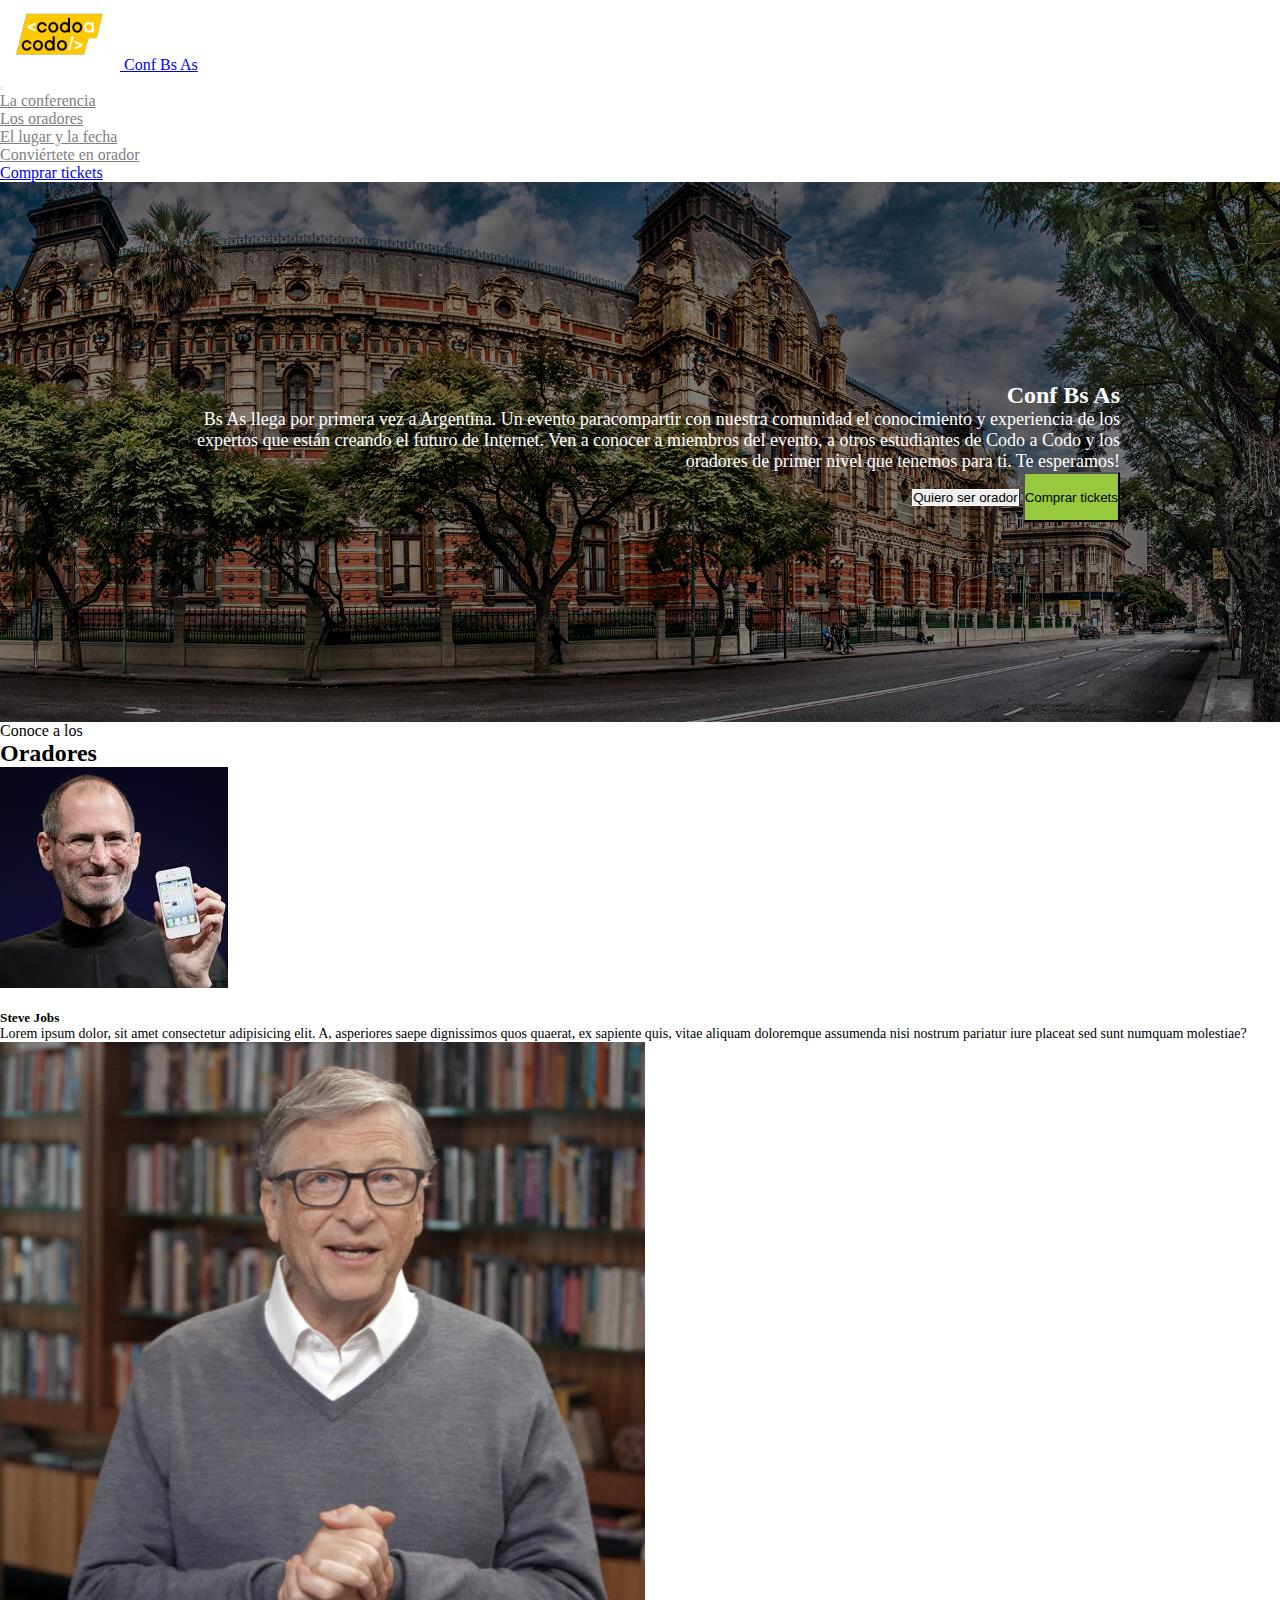
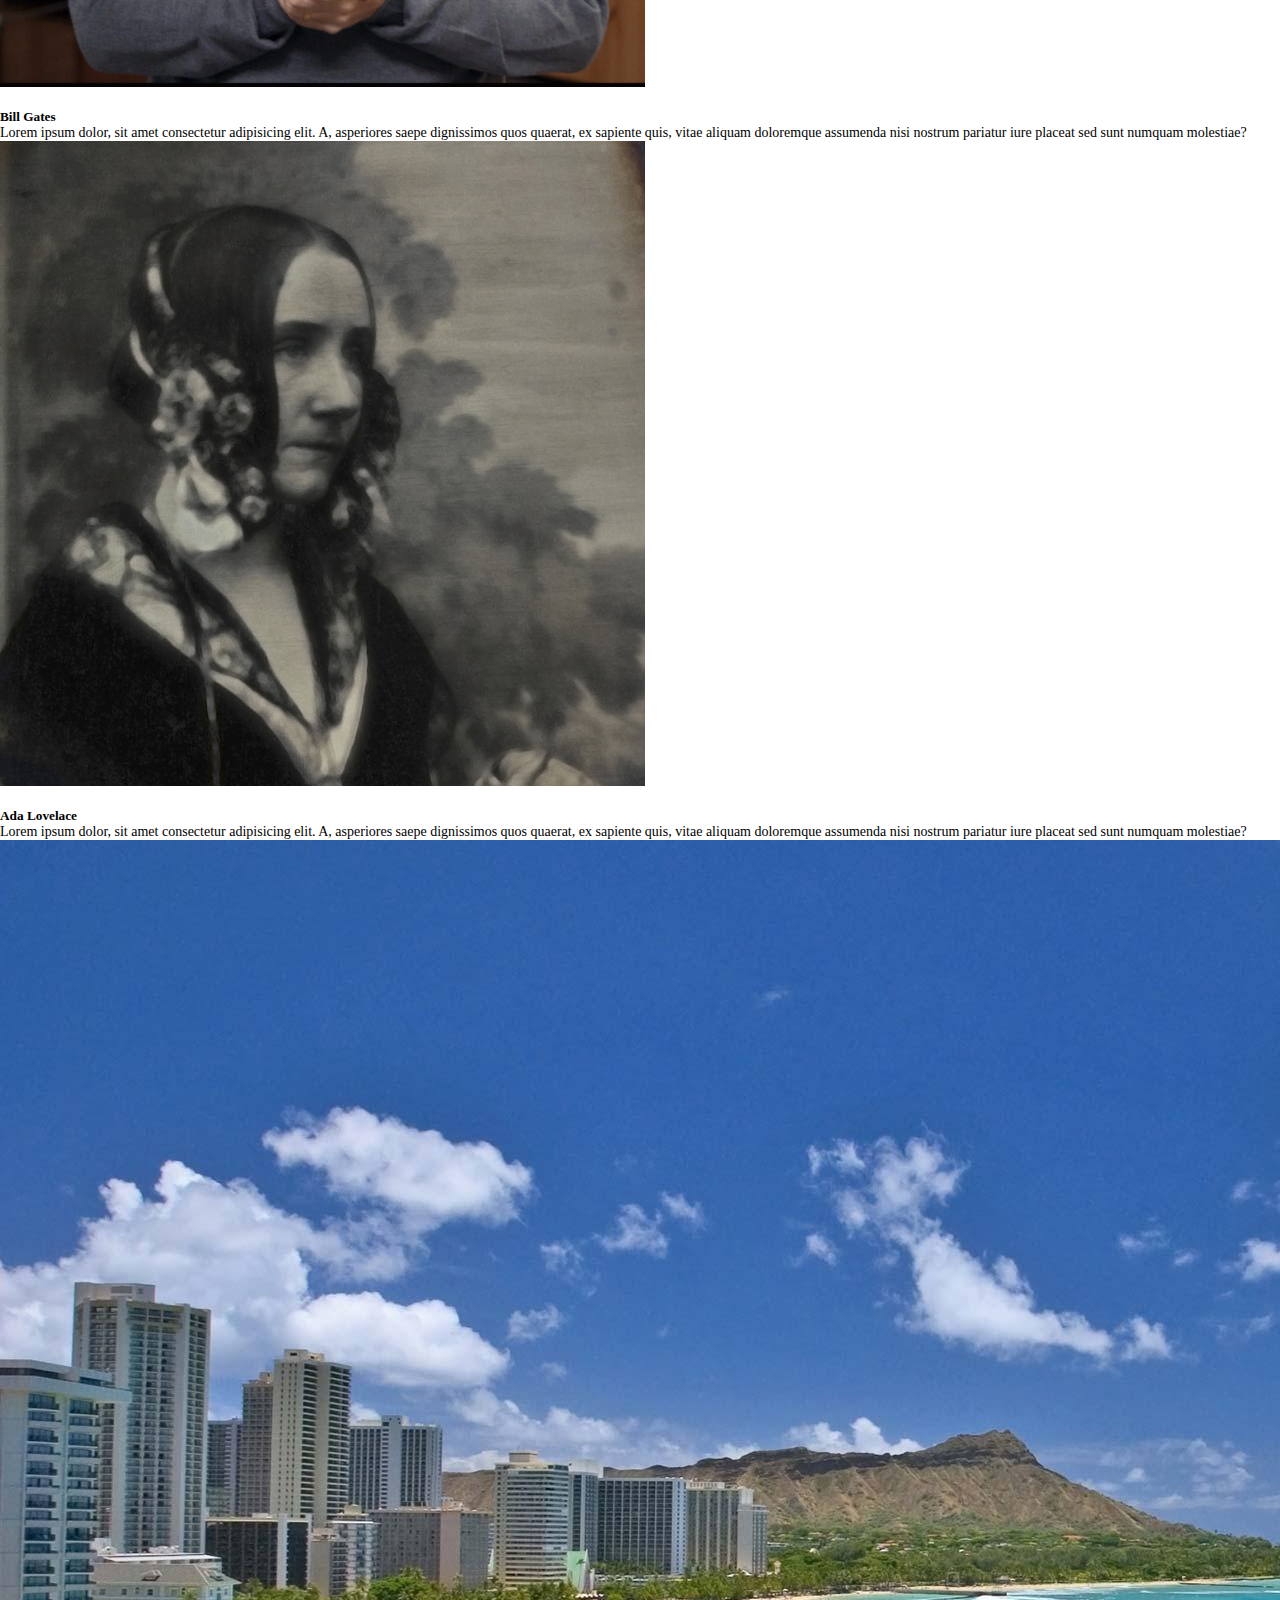
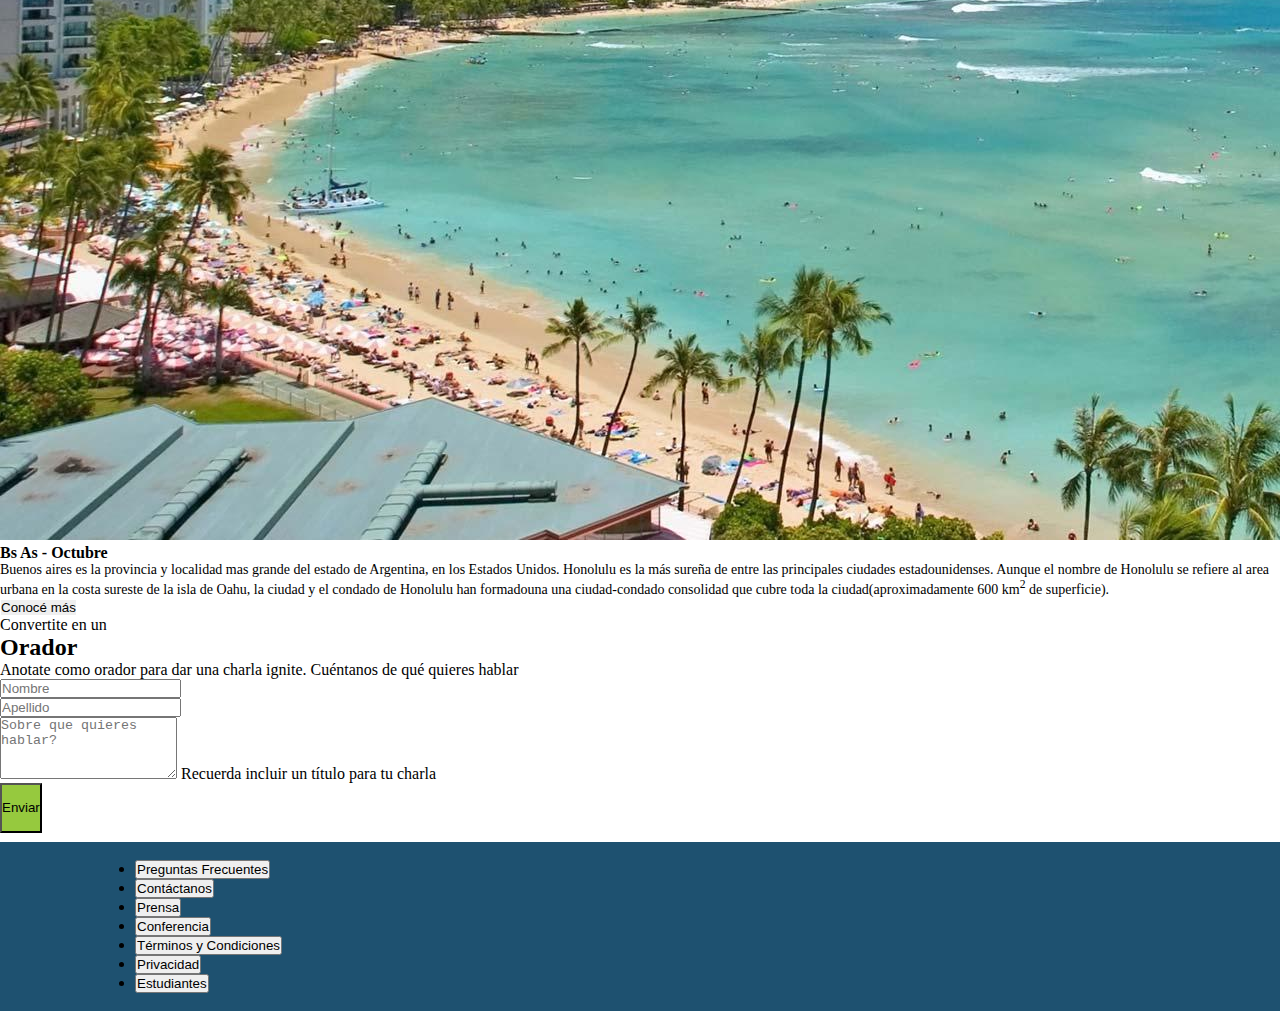
==== index.html @ cc6346ff "Modificacion de carpetas" ====
<!DOCTYPE html>
<html lang="en">
    <head>
        <meta charset="UTF-8">
        <meta http-equiv="X-UA-Compatible" content="IE=edge">
        <meta name="viewport" content="width=device-width, initial-scale=1.0">
        <title>Document</title>
        <link href="https://cdn.jsdelivr.net/npm/bootstrap@5.3.0-alpha3/dist/css/bootstrap.min.css" 
            rel="stylesheet" 
            integrity="sha384-KK94CHFLLe+nY2dmCWGMq91rCGa5gtU4mk92HdvYe+M/SXH301p5ILy+dN9+nJOZ" 
            crossorigin="anonymous">
        <link rel="stylesheet" href="./assets/css/estilos.css">
        <title>Integrador</title>
    </head>

    <body>
        <header>
            <nav class="navbar navbar-expand-sm navbar-dark border-bottom bg-dark">
                <div class="container col-4 col-md-2 sm-justify-content-center">
                    <a class="navbar-brand" href="#">
                        <img src="./assets/img/codoacodo.png" alt="Logo" width="120" height="70" class="align-text-center">
                        Conf Bs As
                    </a>
                </div>
                <div class="container justify-content-end">
                    <button class="navbar-toggler" type="button" data-bs-toggle="collapse" data-bs-target="#collapsibleNavbar">
                        <span class="navbar-toggler-icon"></span>
                    </button>
                    <div class="collapse navbar-collapse justify-content-end" id="collapsibleNavbar">
                        <ul class="navbar-nav" id="expandir">
                            <li class="nav-item" id="li">
                                <a class="m-1 nav-active" href="#">La conferencia</a>
                            </li>
                            <li class="nav-item" id="li">
                                <a class="nav-active m-1" href="#">Los oradores</a>
                            </li>
                            <li class="nav-item nav-active" id="li">
                                <a class="nav-active m-1" href="#">El lugar y la fecha</a>
                            </li>
                            <li class="nav-item" id="li">
                                <a class="nav-active m-1" href="#">Conviértete en orador</a>
                            </li>
                            <li class="nav-item" id="li">
                                <a class="text-success m-1" href="#">Comprar tickets</a>
                            </li>
                        </ul>
                    </div>
                </div>
            </nav>
        </header>
        <main>
            <section class=" mb-2" id="section-head">
                <div class="container-fluid bg-img">
                    <div class="row overlay div-img">
                        <div class="col-md-2 col-lg-7 col-xl-7"></div>
                        <div class="col-sm-12 col-md-10 col-lg-5 col-xl-5">
                            <h2 class="">Conf Bs As</h2>
                            <p class="text-img">
                                Bs As llega por primera vez a Argentina. Un evento paracompartir con nuestra comunidad el conocimiento y experiencia de los
                                expertos que están creando el futuro de Internet. Ven a conocer a miembros del evento, 
                                a otros estudiantes de Codo a Codo y los oradores de primer nivel que tenemos para ti. Te esperamos!
                            </p>
                            <button class="btn btn-outline text-white p-2">Quiero ser orador</button>
                            <button class="btn btn-success">Comprar tickets</button>
                        </div>
                        <div class="col-md-2 col12"></div>
                    </div>
                </div>
            </section>
            <section class="" id="section-oradores">
                <div class="container text-center">
                    <div class="container-fluid">
                    <p class="m-0 p-0">Conoce a los</p>
                    <h2 class="mb-4 text-uppercase p-0">Oradores</h2>
                    </div>
                </div>
                <div class="container">
                    <div class="row">
                        <div class="col-md-4">
                            <div class="card">
                                <img class="card-img-top" src="./assets/img/steve.jpg" alt="Steve Jobs" />
                                <div class="card-body">
                                    <a class="skill bg-warning">Javascript</a>
                                    <a class="skill bg-info">React</a>
                                    <h5 class="card-title">Steve Jobs</h5>
                                    <p class="card-text text-small">
                                        Lorem ipsum dolor, sit amet consectetur adipisicing elit. A, asperiores saepe dignissimos quos quaerat, 
                                        ex sapiente quis, vitae aliquam doloremque assumenda nisi nostrum pariatur iure placeat sed sunt numquam molestiae?
                                    </p>
                                </div>
                            </div>
                        </div>
                        <div class="col-md-4">
                            <div class="card">
                                <img class="card-img-top" src="./assets/img/bill.jpg" alt="Bill Gates" />
                                <div class="card-body">
                                    <a class="skill bg-warning">Javascript</a>
                                    <a class="skill bg-info">React</a>
                                    <h5 class="card-title">Bill Gates</h5>
                                    <p class="card-text text-small">
                                        Lorem ipsum dolor, sit amet consectetur adipisicing elit. A, asperiores saepe dignissimos quos quaerat, 
                                        ex sapiente quis, vitae aliquam doloremque assumenda nisi nostrum pariatur iure placeat sed sunt numquam molestiae?
                                    </p>
                                </div>
                            </div>
                        </div>
                        <div class="col-md-4">
                            <div class="card">
                                <img class="card-img-top" src="./assets/img/ada.jpeg" alt="Ada Lovelace" />
                                <div class="card-body">
                                    <a class="skill bg-secondary">Negocios</a>
                                    <a class="skill bg-danger">Startup</a>
                                    <h5 class="card-title">Ada Lovelace</h5>
                                    <p class="card-text text-small">
                                        Lorem ipsum dolor, sit amet consectetur adipisicing elit. A, asperiores saepe dignissimos quos quaerat, 
                                        ex sapiente quis, vitae aliquam doloremque assumenda nisi nostrum pariatur iure placeat sed sunt numquam molestiae?
                                    </p>
                                </div>
                            </div>
                        </div>
                    </div>
                </div>
            </section>
            <section class="" id="section-times">
                <div class="container-fluid p-0 mt-4">
                    <div class="row m-0">
                        <div class="col-12 col-md-6 p-0 m-0">
                            <img src="./assets/img/honolulu.jpg" alt="" class="img-fluid">
                        </div>
                        <div class="col-12 col-md-6 bg-dark p-0 m-0 text-white">
                            <div class="p-2">
                                <h4>Bs As - Octubre</h4>
                                <p class="text-small">
                                    Buenos aires es la provincia y localidad mas grande del estado de Argentina, en los
                                    Estados Unidos.
                                    Honolulu es la más sureña de entre las principales ciudades estadounidenses. Aunque el nombre de
                                    Honolulu se refiere al area
                                    urbana en la costa sureste de la isla de Oahu, la ciudad y el condado de Honolulu han formadouna una
                                    ciudad-condado consolidad que cubre toda la ciudad(aproximadamente 600 km<sup>2</sup> de superficie).
                                </p>
                                <button class="btn btn-outline text-white">Conocé más</button>
                            </div>
                        </div>
                    </div>
                </div>
            </section>
            <section class="" id="section-forms">
            <div class="container text-center">
                    <div class="container-fluid">
                        <p class="mt-2 mb-0 p-0">Convertite en un</p>
                        <h2 class="mb-2 text-uppercase p-0">Orador</h2>
                        <p class="mt-2 p-0">Anotate como orador para dar una <span class="dotted-underline">charla ignite</span>. Cuéntanos de qué quieres hablar</p>
                    </div>
                    <div class="form-check-inline">
                        <div class="row text-start">
                            <div class="col-md-6 mb-1">
                                <input type="text" class="form-control" placeholder="Nombre">
                            </div>
                            <div class="col-md-6 mb-1">
                                <input type="text" class="form-control" placeholder="Apellido">
                            </div>
                            <div class="col-md-12 mt-2">
                                <textarea class="form-control" rows="4" placeholder="Sobre que quieres hablar?"></textarea>
                                <label class="mb-2 mt-0 text-black-50" for="opción1">Recuerda incluir un título para tu charla</label>
                            </div>
                        </div>
                        <div>
                            <button type="button" class="btn btn-success w-100 mt-2">Enviar</button>
                        </div>
                    </div>
            </section>
        </main>
        <footer class="footer p-2">
        <div class="container text-center">
            <ul class="nav d-flex justify-content-around">
                <li class="nav-item col-md">
                    <button class="btn btn-footer text-white" href="#">Preguntas Frecuentes</button>
                </li>
                <li class="nav-item col-md">
                    <button class="btn btn-footer text-white" href="#">Contáctanos</button>
                </li>
                <li class="nav-item col-md">
                    <button class="btn btn-footer text-white" href="#">Prensa</button>
                </li>
                <li class="nav-item col-md">
                    <button class="btn btn-footer text-white" href="#">Conferencia</button>
                </li>
                <li class="nav-item col-md">
                    <button class="btn btn-footer text-white" href="#">Términos y Condiciones</button>
                </li>
                <li class="nav-item col-md">
                    <button class="btn btn-footer text-white" href="#">Privacidad</button>
                </li>
                <li class="nav-item col-md">
                    <button class="btn btn-footer text-white" href="#">Estudiantes</button>
                </li>
            </ul>
        </div>  
        </footer>
        <script src="https://cdn.jsdelivr.net/npm/bootstrap@5.2.3/dist/js/bootstrap.bundle.min.js"
            integrity="sha384-kenU1KFdBIe4zVF0s0G1M5b4hcpxyD9F7jL+jjXkk+Q2h455rYXK/7HAuoJl+0I4"
            crossorigin="anonymous">
        </script>
    </body>
</html>
---- assets/css/estilos.css ----
* , html{
  margin: 0;
  padding: 0;
  box-sizing: border-box;
}

.bg-img{
  background-image: url("../img/hawaii.jpg");
  background-size: cover;
  background-position: center center;
  color: #fff;
  text-align: right;
}
  
.div-img{
  padding: 200px 160px;
}
  
.text-img{
  font-size: 18px;
}

.nav-active{
  color: gray;
}
.nav-active:hover{
  color: white;
}

.overlay{
  background-color: rgba(0, 0, 0, 0.5);
}
  
.btn-outline{
  border: white 1px solid;
}
  
.right{
  float: right;
  height: inherit;
}
  
.skill{
  font-size: 13px;
  padding: 3px;
  color: white;
  border-radius: 5px;
  text-decoration: none;
}
.skill:hover{
  color: black;
  cursor: none;
}
  
.text-small{
  font-size: 14px;
}
  
.dotted{
  text-decoration: underline dotted;
}
  
.btn-success{
  height: 50px;
  background-color: rgb(150, 201, 62);
}

.footer{
  margin-top: 1vh;
  align-items: center;
  padding: 2Vh 15vh;
  background-color: rgba(30,81,112,255);
}

.btn-footer:hover{
  background-color: grey;
}
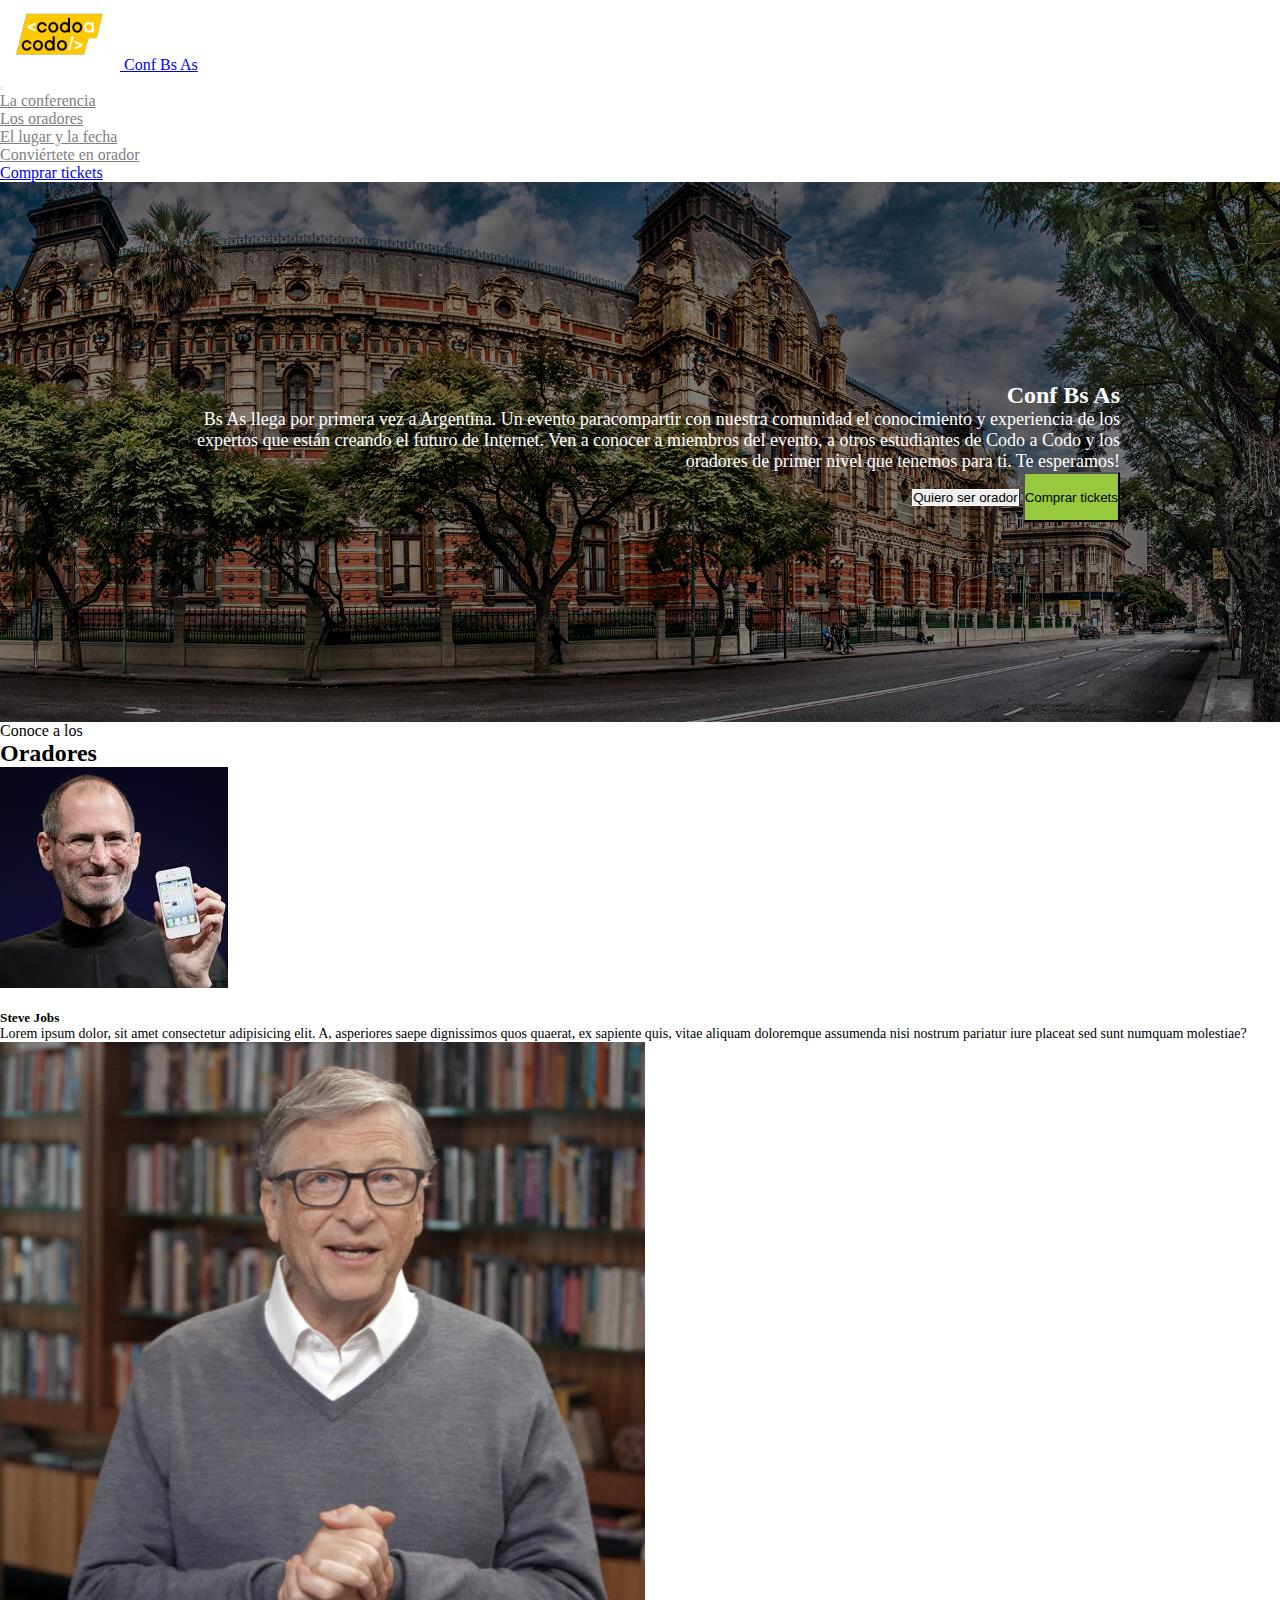
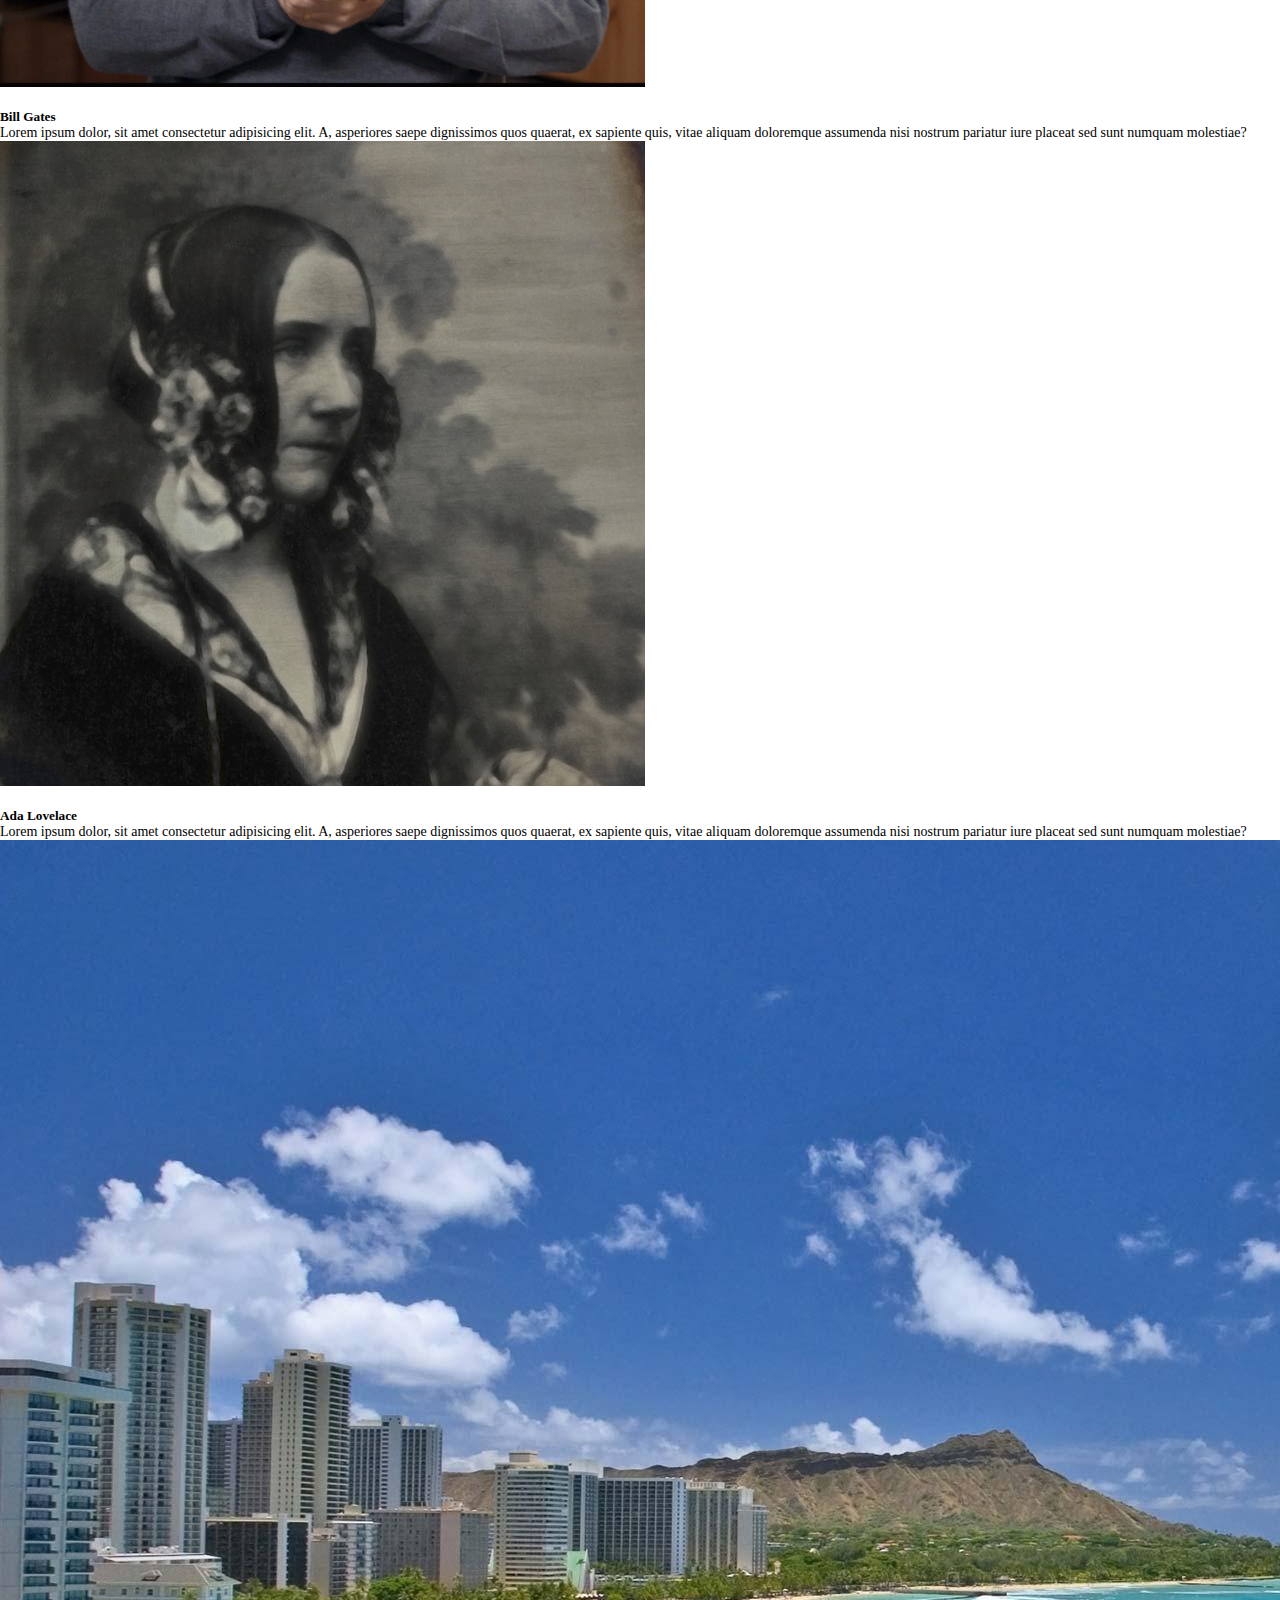
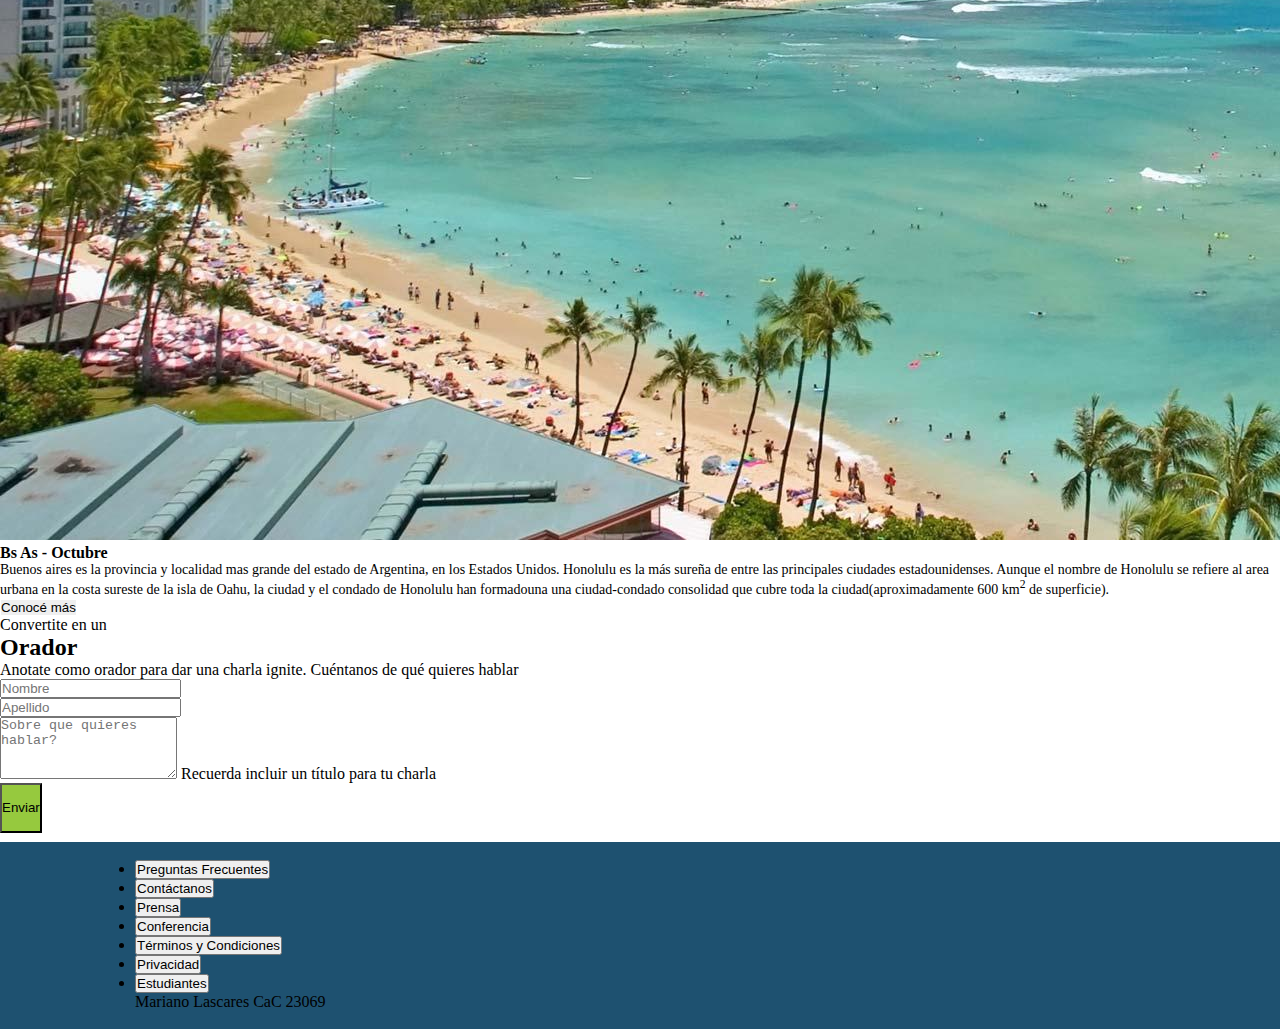
==== commit dc314a55: "agregados en footer y title" ====
--- a/index.html
+++ b/index.html
@@ -4,13 +4,12 @@
         <meta charset="UTF-8">
         <meta http-equiv="X-UA-Compatible" content="IE=edge">
         <meta name="viewport" content="width=device-width, initial-scale=1.0">
-        <title>Document</title>
+        <title>Codo a Codo TP</title>
         <link href="https://cdn.jsdelivr.net/npm/bootstrap@5.3.0-alpha3/dist/css/bootstrap.min.css" 
             rel="stylesheet" 
             integrity="sha384-KK94CHFLLe+nY2dmCWGMq91rCGa5gtU4mk92HdvYe+M/SXH301p5ILy+dN9+nJOZ" 
             crossorigin="anonymous">
         <link rel="stylesheet" href="./assets/css/estilos.css">
-        <title>Integrador</title>
     </head>
 
     <body>
@@ -195,6 +194,7 @@
                     <button class="btn btn-footer text-white" href="#">Estudiantes</button>
                 </li>
             </ul>
+            <p class="text-white">Mariano Lascares CaC 23069</p>
         </div>  
         </footer>
         <script src="https://cdn.jsdelivr.net/npm/bootstrap@5.2.3/dist/js/bootstrap.bundle.min.js"
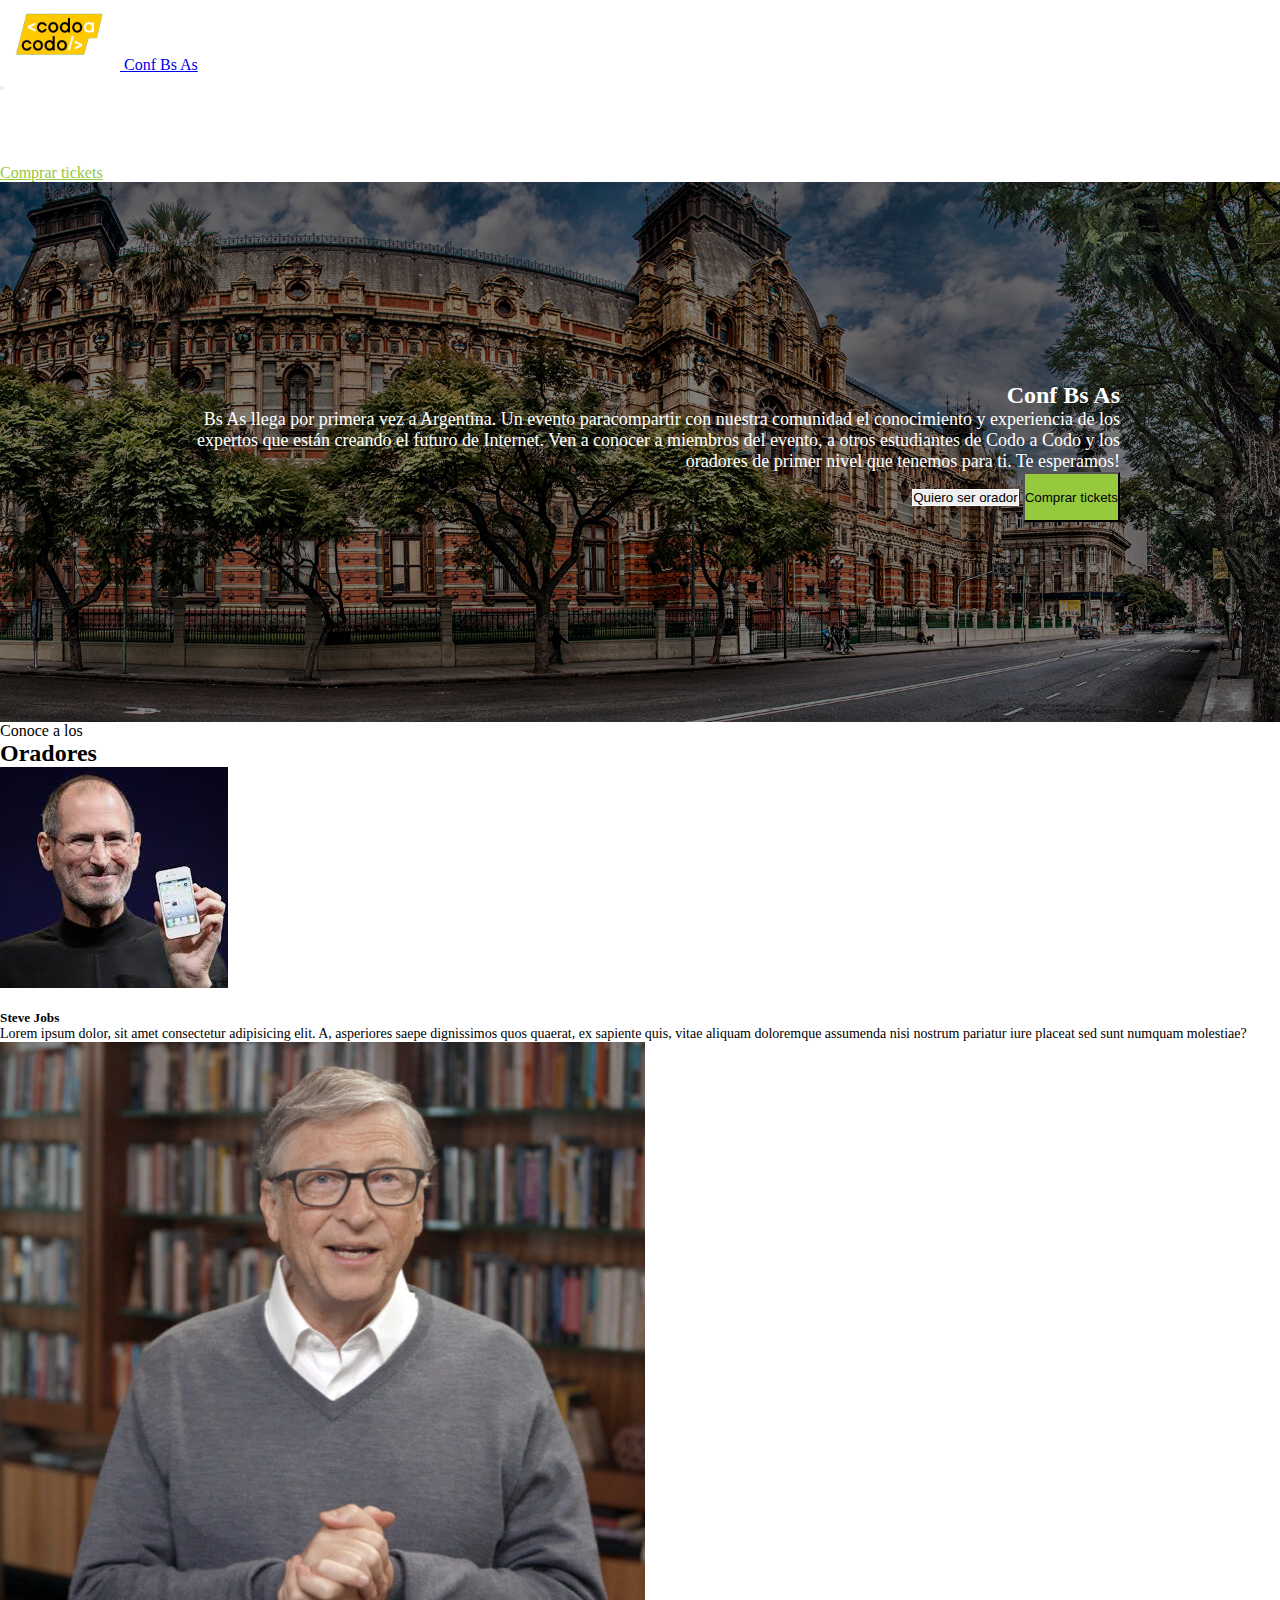
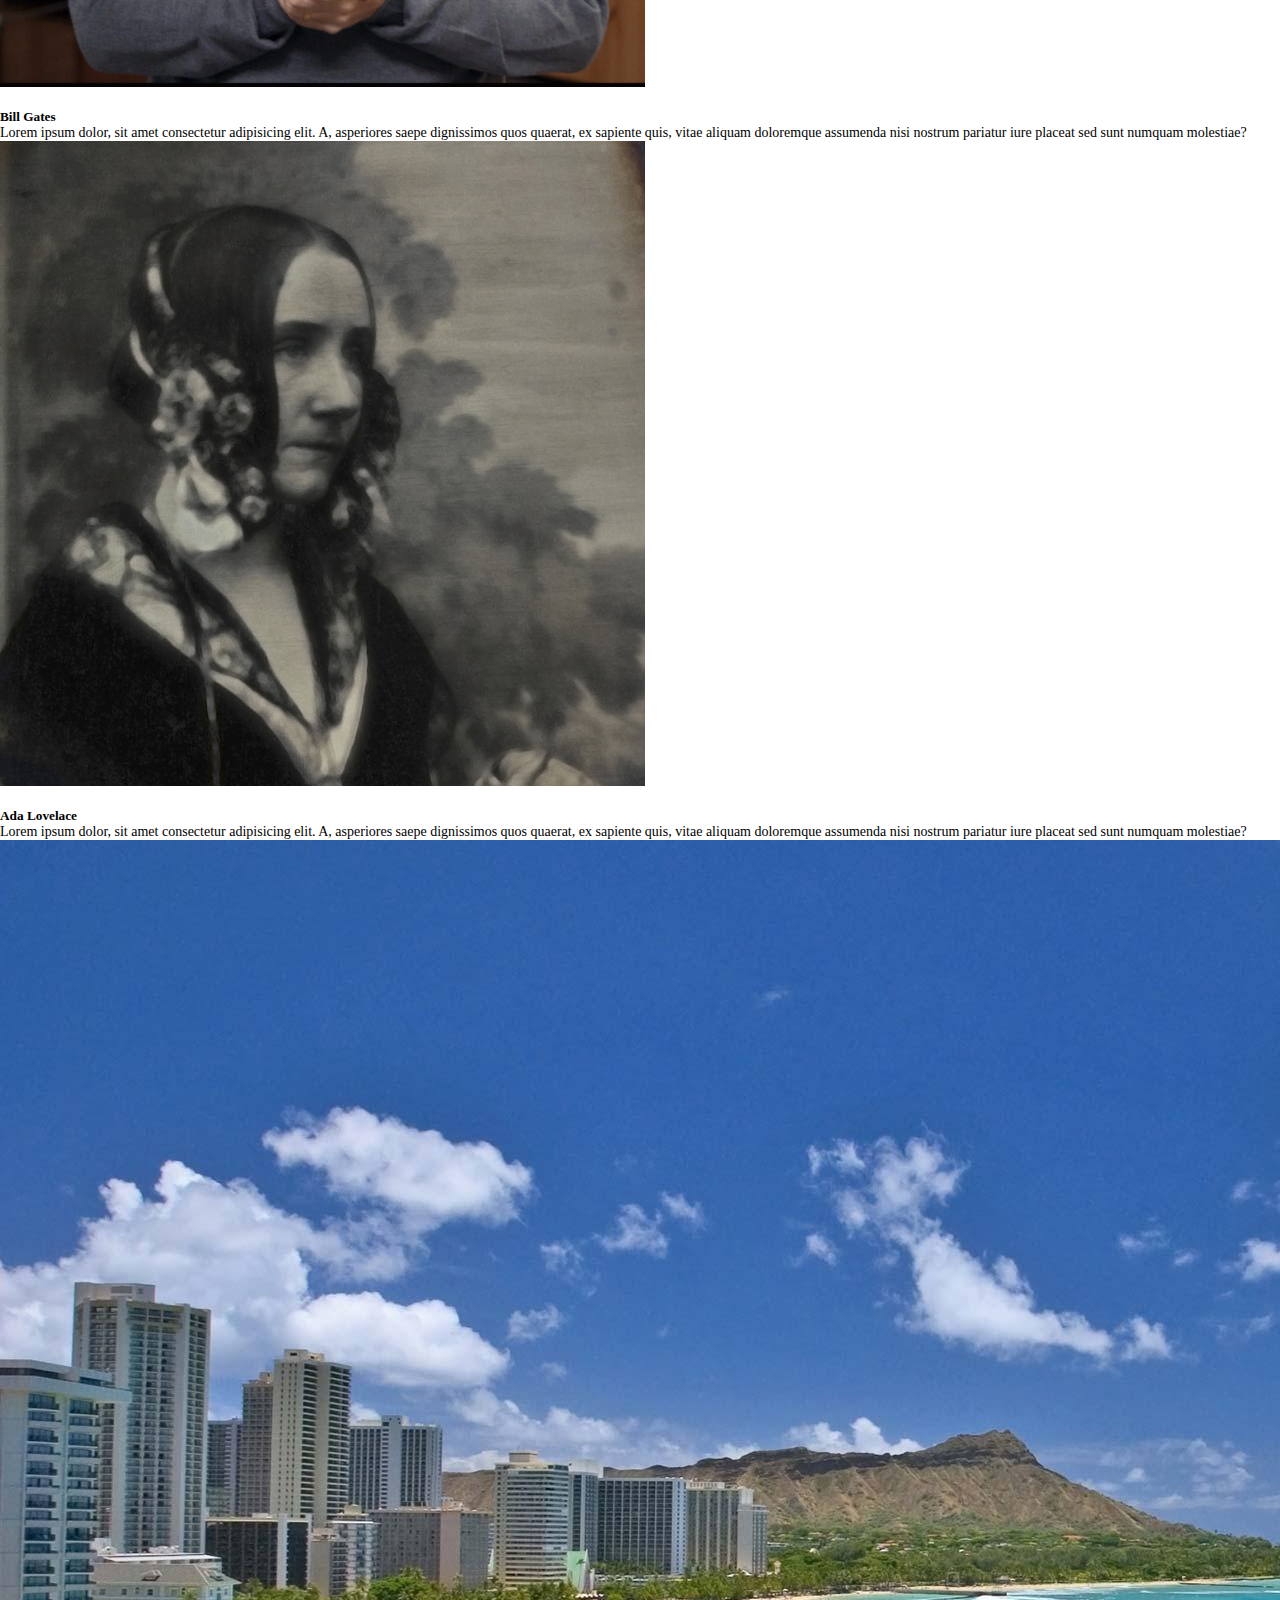
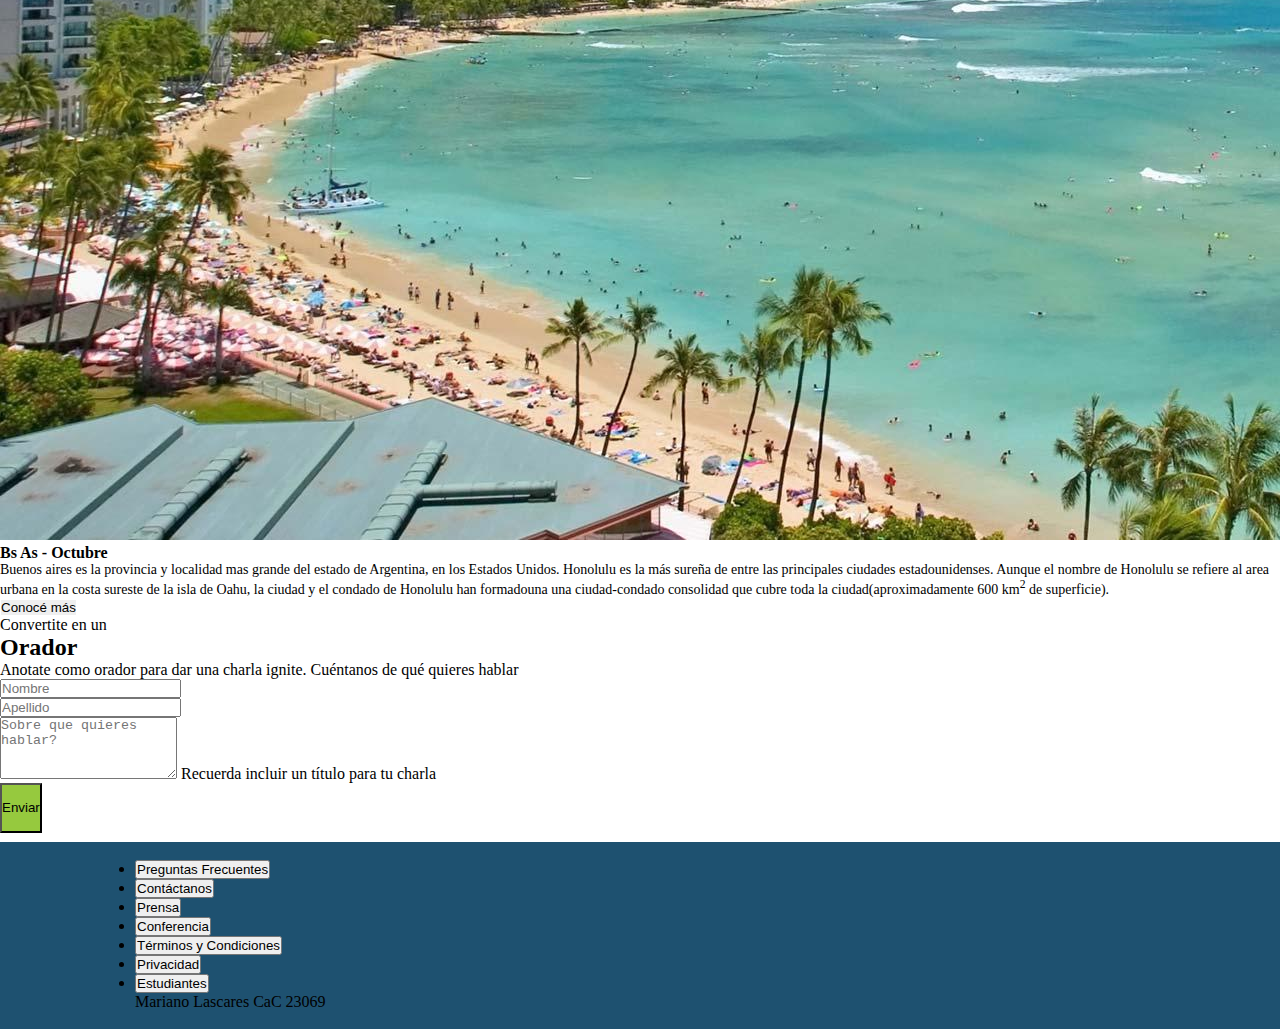
==== commit a2d4af07: "correcciones" ====
--- a/index.html
+++ b/index.html
@@ -28,19 +28,19 @@
                     <div class="collapse navbar-collapse justify-content-end" id="collapsibleNavbar">
                         <ul class="navbar-nav" id="expandir">
                             <li class="nav-item" id="li">
-                                <a class="m-1 nav-active" href="#">La conferencia</a>
-                            </li>
-                            <li class="nav-item" id="li">
-                                <a class="nav-active m-1" href="#">Los oradores</a>
-                            </li>
-                            <li class="nav-item nav-active" id="li">
-                                <a class="nav-active m-1" href="#">El lugar y la fecha</a>
-                            </li>
-                            <li class="nav-item" id="li">
-                                <a class="nav-active m-1" href="#">Conviértete en orador</a>
-                            </li>
-                            <li class="nav-item" id="li">
-                                <a class="text-success m-1" href="#">Comprar tickets</a>
+                                <a class="m-1 nav-link" href="#">La conferencia</a>
+                            </li>
+                            <li class="nav-item" id="li">
+                                <a class="nav-link m-1" href="#">Los oradores</a>
+                            </li>
+                            <li class="nav-item" id="li">
+                                <a class="nav-link m-1" href="#">El lugar y la fecha</a>
+                            </li>
+                            <li class="nav-item" id="li">
+                                <a class="nav-link m-1" href="#">Conviértete en orador</a>
+                            </li>
+                            <li class="nav-item" id="li">
+                                <a class="nav-link nav-link-green m-1" href="#">Comprar tickets</a>
                             </li>
                         </ul>
                     </div>
@@ -48,7 +48,7 @@
             </nav>
         </header>
         <main>
-            <section class=" mb-2" id="section-head">
+            <section class=" mb-2" id="portada">
                 <div class="container-fluid bg-img">
                     <div class="row overlay div-img">
                         <div class="col-md-2 col-lg-7 col-xl-7"></div>
@@ -66,7 +66,7 @@
                     </div>
                 </div>
             </section>
-            <section class="" id="section-oradores">
+            <section class="" id="oradores">
                 <div class="container text-center">
                     <div class="container-fluid">
                     <p class="m-0 p-0">Conoce a los</p>
@@ -120,7 +120,7 @@
                     </div>
                 </div>
             </section>
-            <section class="" id="section-times">
+            <section class="" id="bsas">
                 <div class="container-fluid p-0 mt-4">
                     <div class="row m-0">
                         <div class="col-12 col-md-6 p-0 m-0">
--- a/assets/css/estilos.css
+++ b/assets/css/estilos.css
@@ -2,6 +2,14 @@
   margin: 0;
   padding: 0;
   box-sizing: border-box;
+}
+
+.text-small{
+font-size: 14px;
+}
+
+.text-img{
+  font-size: 18px;
 }
 
 .bg-img{
@@ -15,17 +23,22 @@
 .div-img{
   padding: 200px 160px;
 }
-  
-.text-img{
-  font-size: 18px;
+
+.nav-link{
+  color: white;
+}
+.nav-link:hover{
+  color: grey;
 }
 
-.nav-active{
-  color: gray;
+.nav-link-green{
+  color: #96c93e;
 }
-.nav-active:hover{
-  color: white;
+.nav-link-green:hover{
+  color: #198754;
 }
+
+
 
 .overlay{
   background-color: rgba(0, 0, 0, 0.5);
@@ -52,10 +65,6 @@
   cursor: none;
 }
   
-.text-small{
-  font-size: 14px;
-}
-  
 .dotted{
   text-decoration: underline dotted;
 }
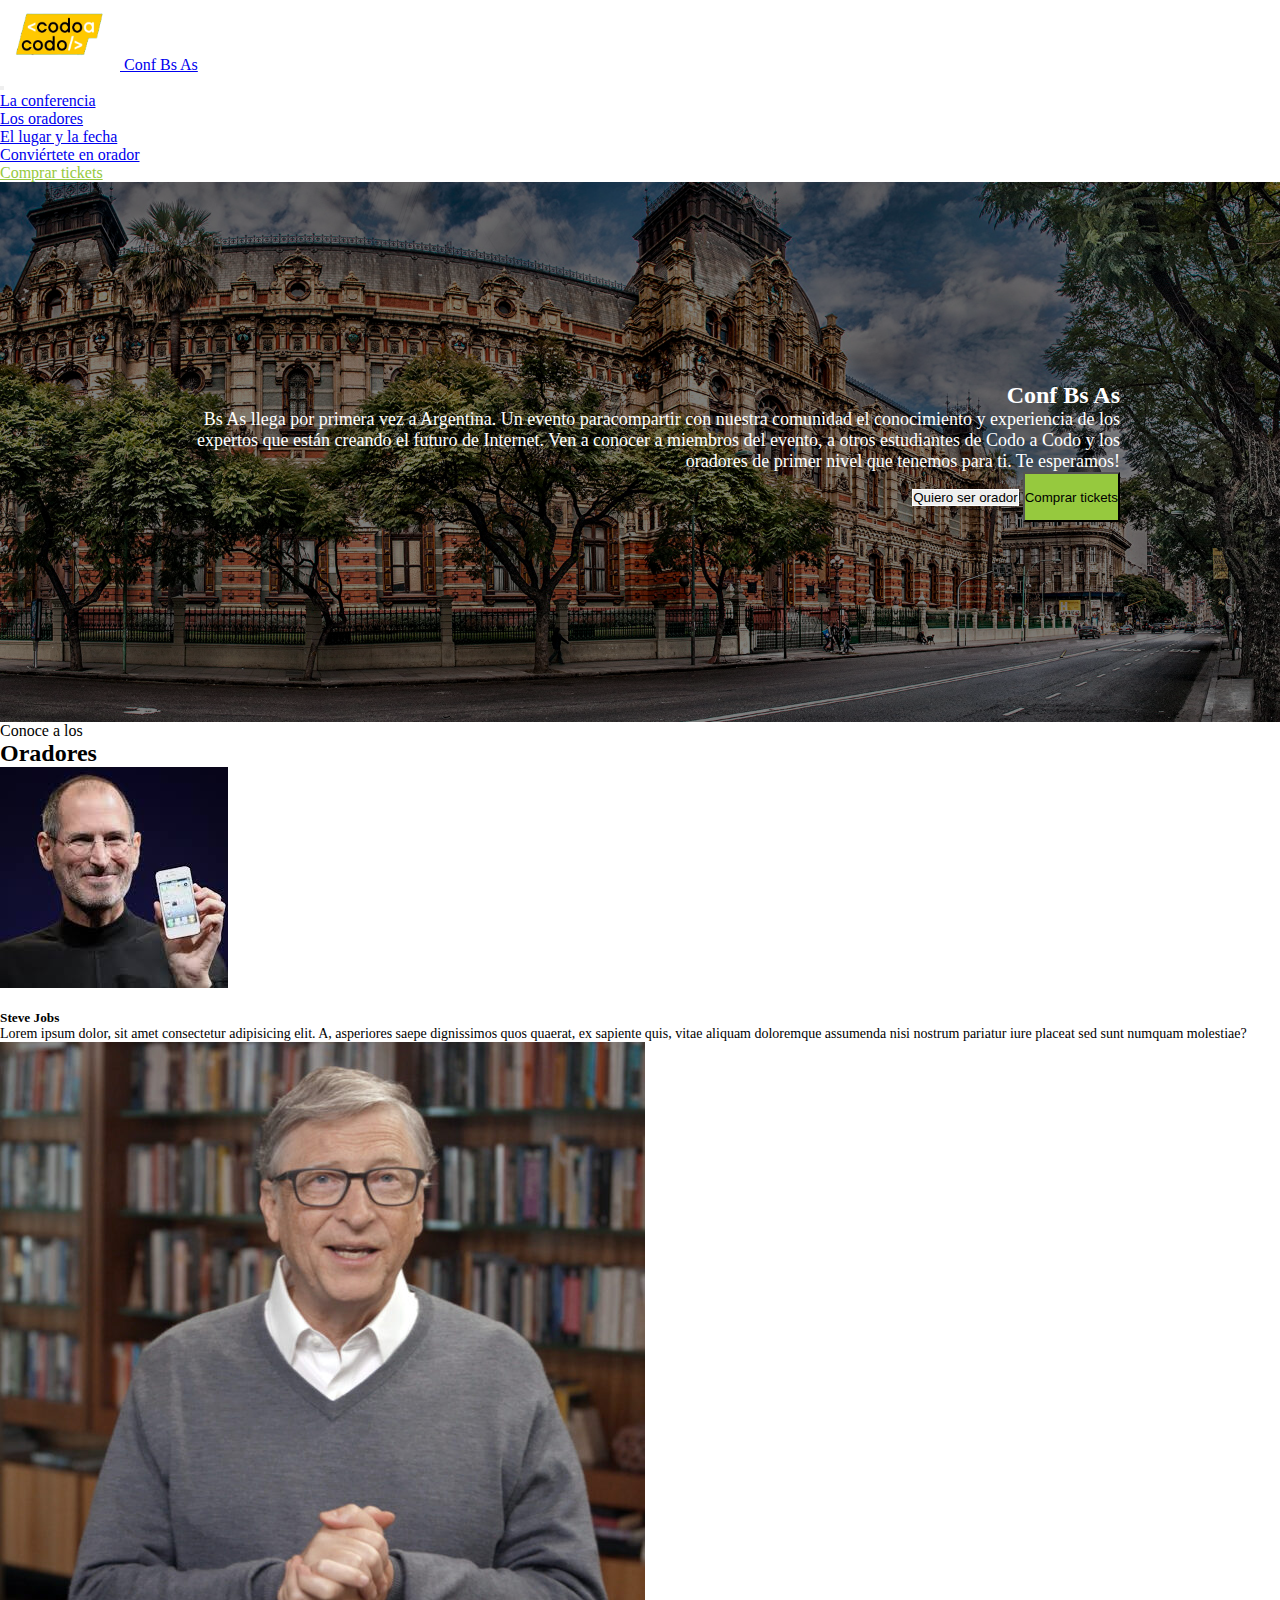
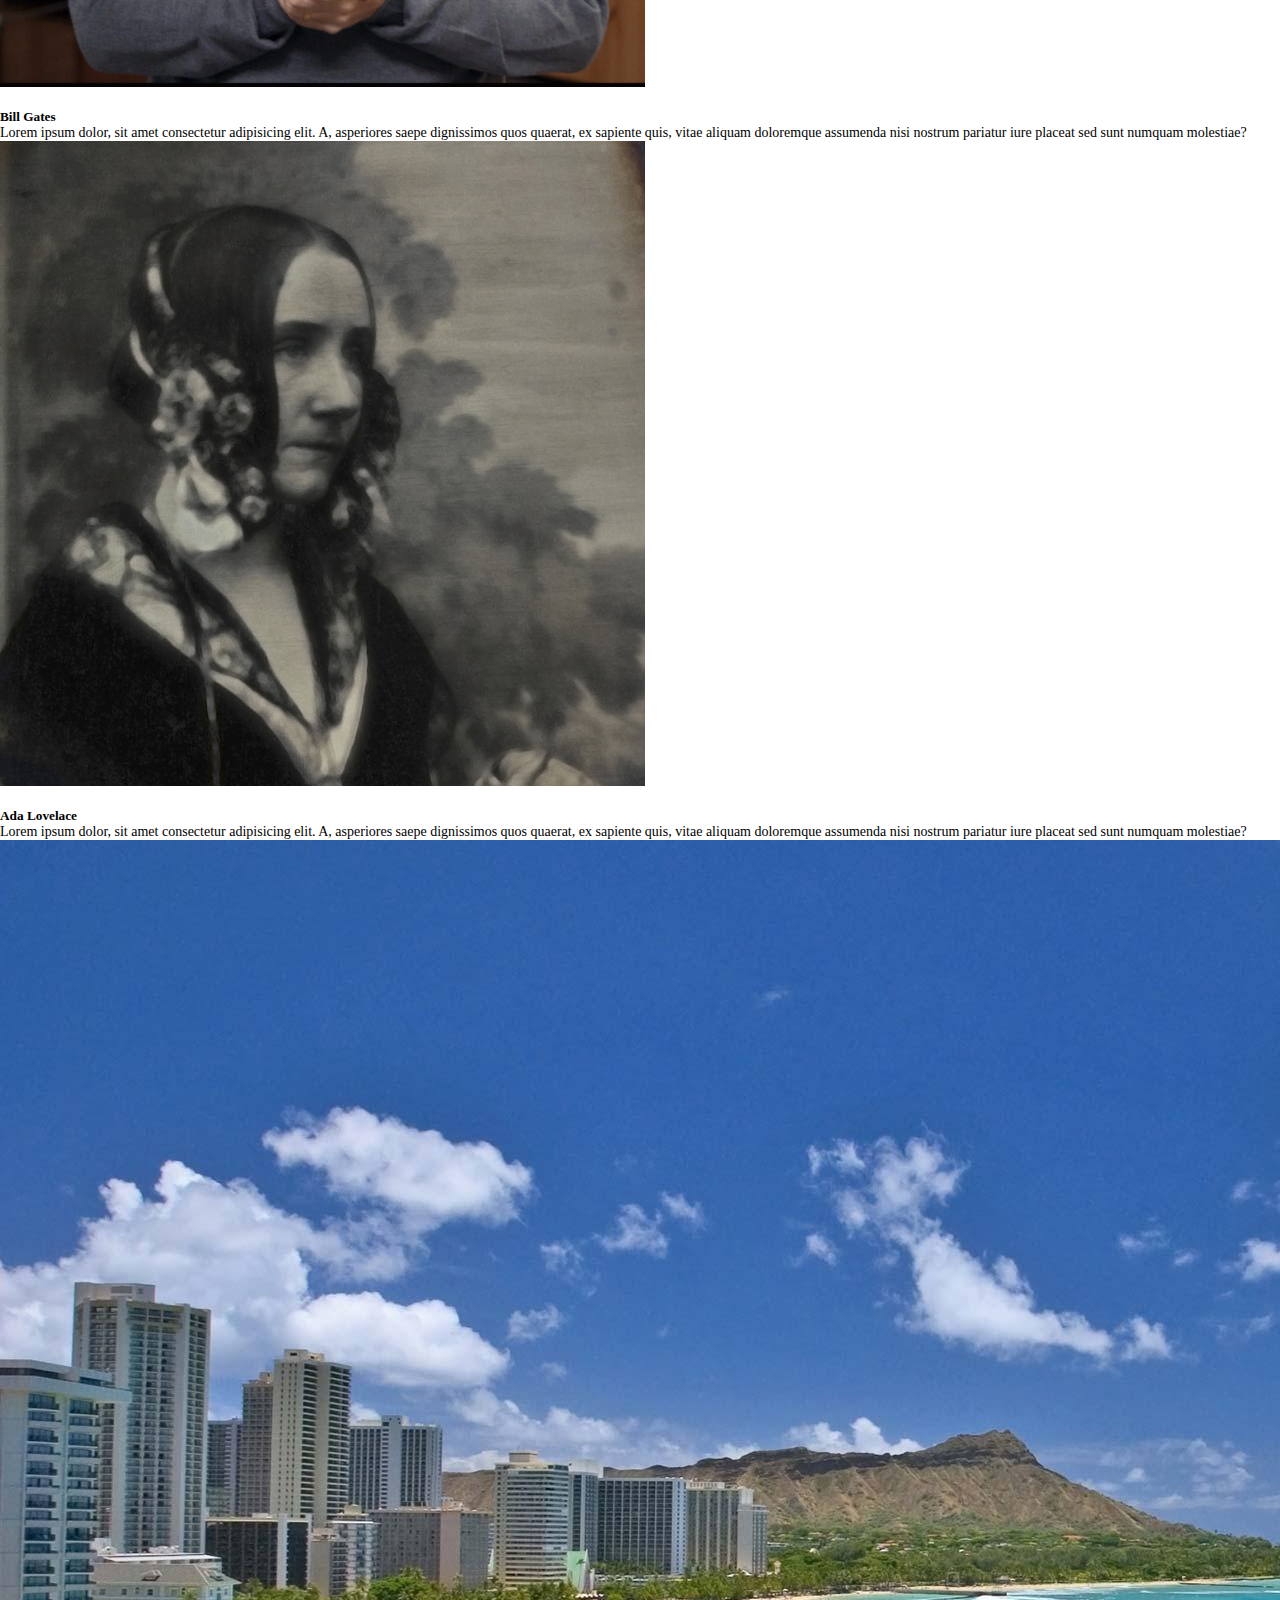
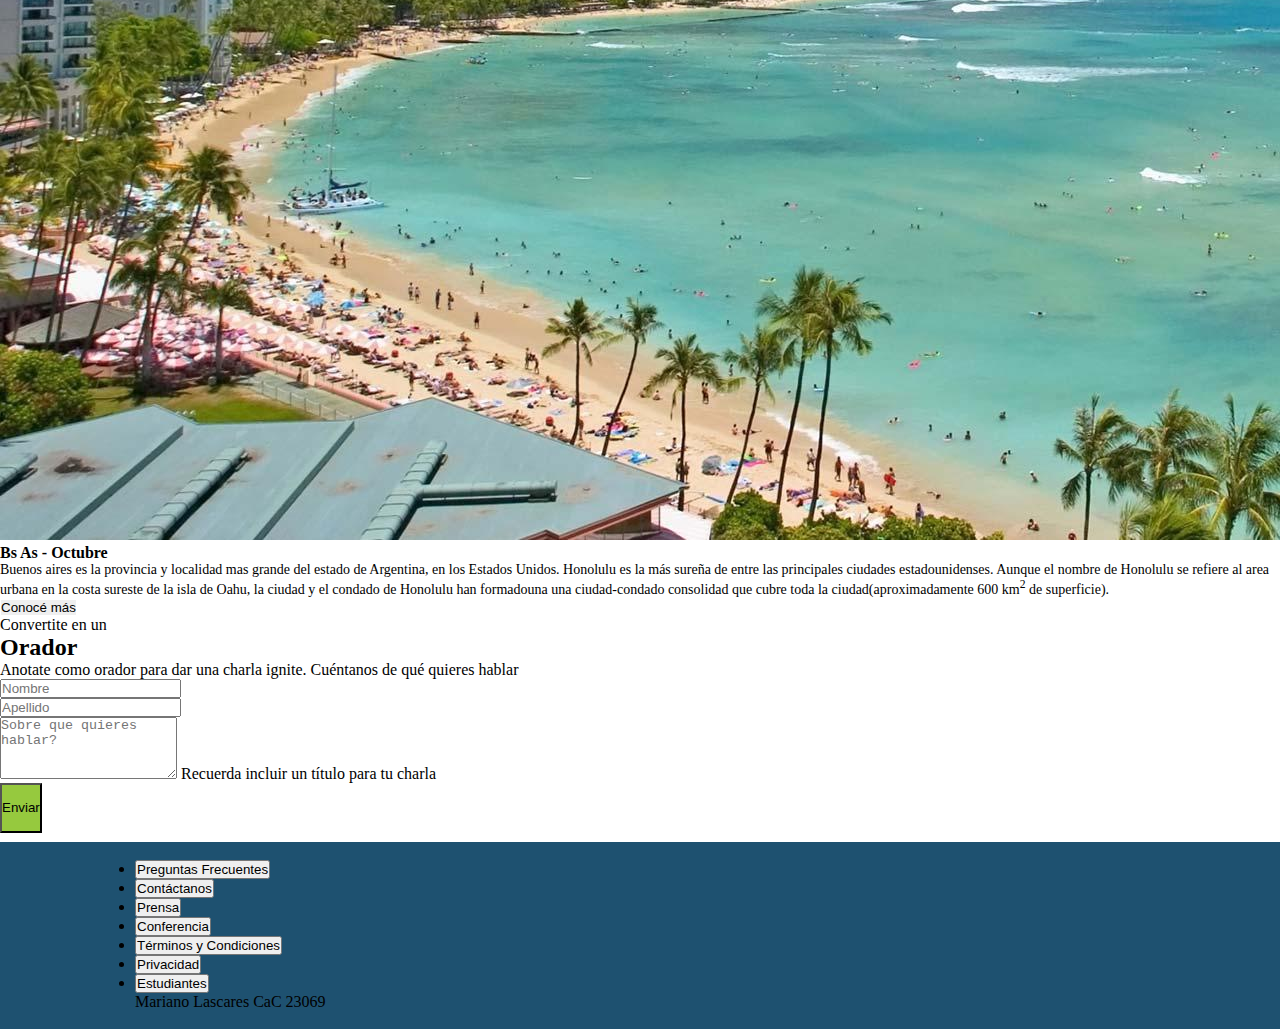
==== commit 01f03f5d: "agregada pagina de tickets" ====
--- a/index.html
+++ b/index.html
@@ -9,7 +9,7 @@
             rel="stylesheet" 
             integrity="sha384-KK94CHFLLe+nY2dmCWGMq91rCGa5gtU4mk92HdvYe+M/SXH301p5ILy+dN9+nJOZ" 
             crossorigin="anonymous">
-        <link rel="stylesheet" href="./assets/css/estilos.css">
+        <link rel="stylesheet" href="/assets/css/estilos.css">
     </head>
 
     <body>
@@ -40,7 +40,7 @@
                                 <a class="nav-link m-1" href="#">Conviértete en orador</a>
                             </li>
                             <li class="nav-item" id="li">
-                                <a class="nav-link nav-link-green m-1" href="#">Comprar tickets</a>
+                                <a class="nav-link nav-link-green m-1" href="/paginas/comprar-tickets.html">Comprar tickets</a>
                             </li>
                         </ul>
                     </div>
@@ -144,29 +144,32 @@
                 </div>
             </section>
             <section class="" id="section-forms">
-            <div class="container text-center">
-                    <div class="container-fluid">
-                        <p class="mt-2 mb-0 p-0">Convertite en un</p>
-                        <h2 class="mb-2 text-uppercase p-0">Orador</h2>
-                        <p class="mt-2 p-0">Anotate como orador para dar una <span class="dotted-underline">charla ignite</span>. Cuéntanos de qué quieres hablar</p>
-                    </div>
-                    <div class="form-check-inline">
-                        <div class="row text-start">
-                            <div class="col-md-6 mb-1">
-                                <input type="text" class="form-control" placeholder="Nombre">
-                            </div>
-                            <div class="col-md-6 mb-1">
-                                <input type="text" class="form-control" placeholder="Apellido">
-                            </div>
-                            <div class="col-md-12 mt-2">
-                                <textarea class="form-control" rows="4" placeholder="Sobre que quieres hablar?"></textarea>
-                                <label class="mb-2 mt-0 text-black-50" for="opción1">Recuerda incluir un título para tu charla</label>
-                            </div>
-                        </div>
-                        <div>
-                            <button type="button" class="btn btn-success w-100 mt-2">Enviar</button>
-                        </div>
-                    </div>
+                <form action="">
+                    <div class="container text-center">
+                        <div class="container-fluid">
+                            <p class="mt-2 mb-0 p-0">Convertite en un</p>
+                            <h2 class="mb-2 text-uppercase p-0">Orador</h2>
+                            <p class="mt-2 p-0">Anotate como orador para dar una <span class="dotted-underline">charla ignite</span>. Cuéntanos de qué quieres hablar</p>
+                        </div>
+                        <div class="form-check-inline">
+                            <div class="row text-start">
+                                <div class="col-md-6 mb-1">
+                                    <input type="text" class="form-control" placeholder="Nombre">
+                                </div>
+                                <div class="col-md-6 mb-1">
+                                    <input type="text" class="form-control" placeholder="Apellido">
+                                </div>
+                                <div class="col-md-12 mt-2">
+                                    <textarea class="form-control" rows="4" placeholder="Sobre que quieres hablar?"></textarea>
+                                    <label class="mb-2 mt-0 text-black-50" for="opción1">Recuerda incluir un título para tu charla</label>
+                                </div>
+                            </div>
+                            <div>
+                                <button type="button" class="btn btn-success w-100 mt-2">Enviar</button>
+                            </div>
+                        </div>
+                    </div>
+                </form>
             </section>
         </main>
         <footer class="footer p-2">
@@ -202,4 +205,4 @@
             crossorigin="anonymous">
         </script>
     </body>
-</html>+</html>
--- a/assets/css/estilos.css
+++ b/assets/css/estilos.css
@@ -2,14 +2,6 @@
   margin: 0;
   padding: 0;
   box-sizing: border-box;
-}
-
-.text-small{
-font-size: 14px;
-}
-
-.text-img{
-  font-size: 18px;
 }
 
 .bg-img{
@@ -24,21 +16,23 @@
   padding: 200px 160px;
 }
 
-.nav-link{
-  color: white;
-}
-.nav-link:hover{
-  color: grey;
-}
-
 .nav-link-green{
   color: #96c93e;
 }
 .nav-link-green:hover{
-  color: #198754;
+  color: #157347;
+}
+  
+.text-img{
+  font-size: 18px;
 }
 
-
+.nav-active{
+  color: gray;
+}
+.nav-active:hover{
+  color: white;
+}
 
 .overlay{
   background-color: rgba(0, 0, 0, 0.5);
@@ -65,6 +59,10 @@
   cursor: none;
 }
   
+.text-small{
+  font-size: 14px;
+}
+  
 .dotted{
   text-decoration: underline dotted;
 }
@@ -72,6 +70,34 @@
 .btn-success{
   height: 50px;
   background-color: rgb(150, 201, 62);
+}
+
+.cards-container{
+  display: flex;
+  justify-content: center;
+  text-align: center;
+}
+
+.cardTicket{
+  width: 300px;
+  height: 300px;
+}
+
+.card-1{
+  border: 2px solid blue;
+  border-radius: 0;
+}
+.card-2{
+  border: 2px solid aquamarine;
+  border-radius: 0;
+}
+.card-3{
+  border: 2px solid orange;
+  border-radius: 0;
+}
+
+#totalAPagar{
+  background-color: lightblue;
 }
 
 .footer{
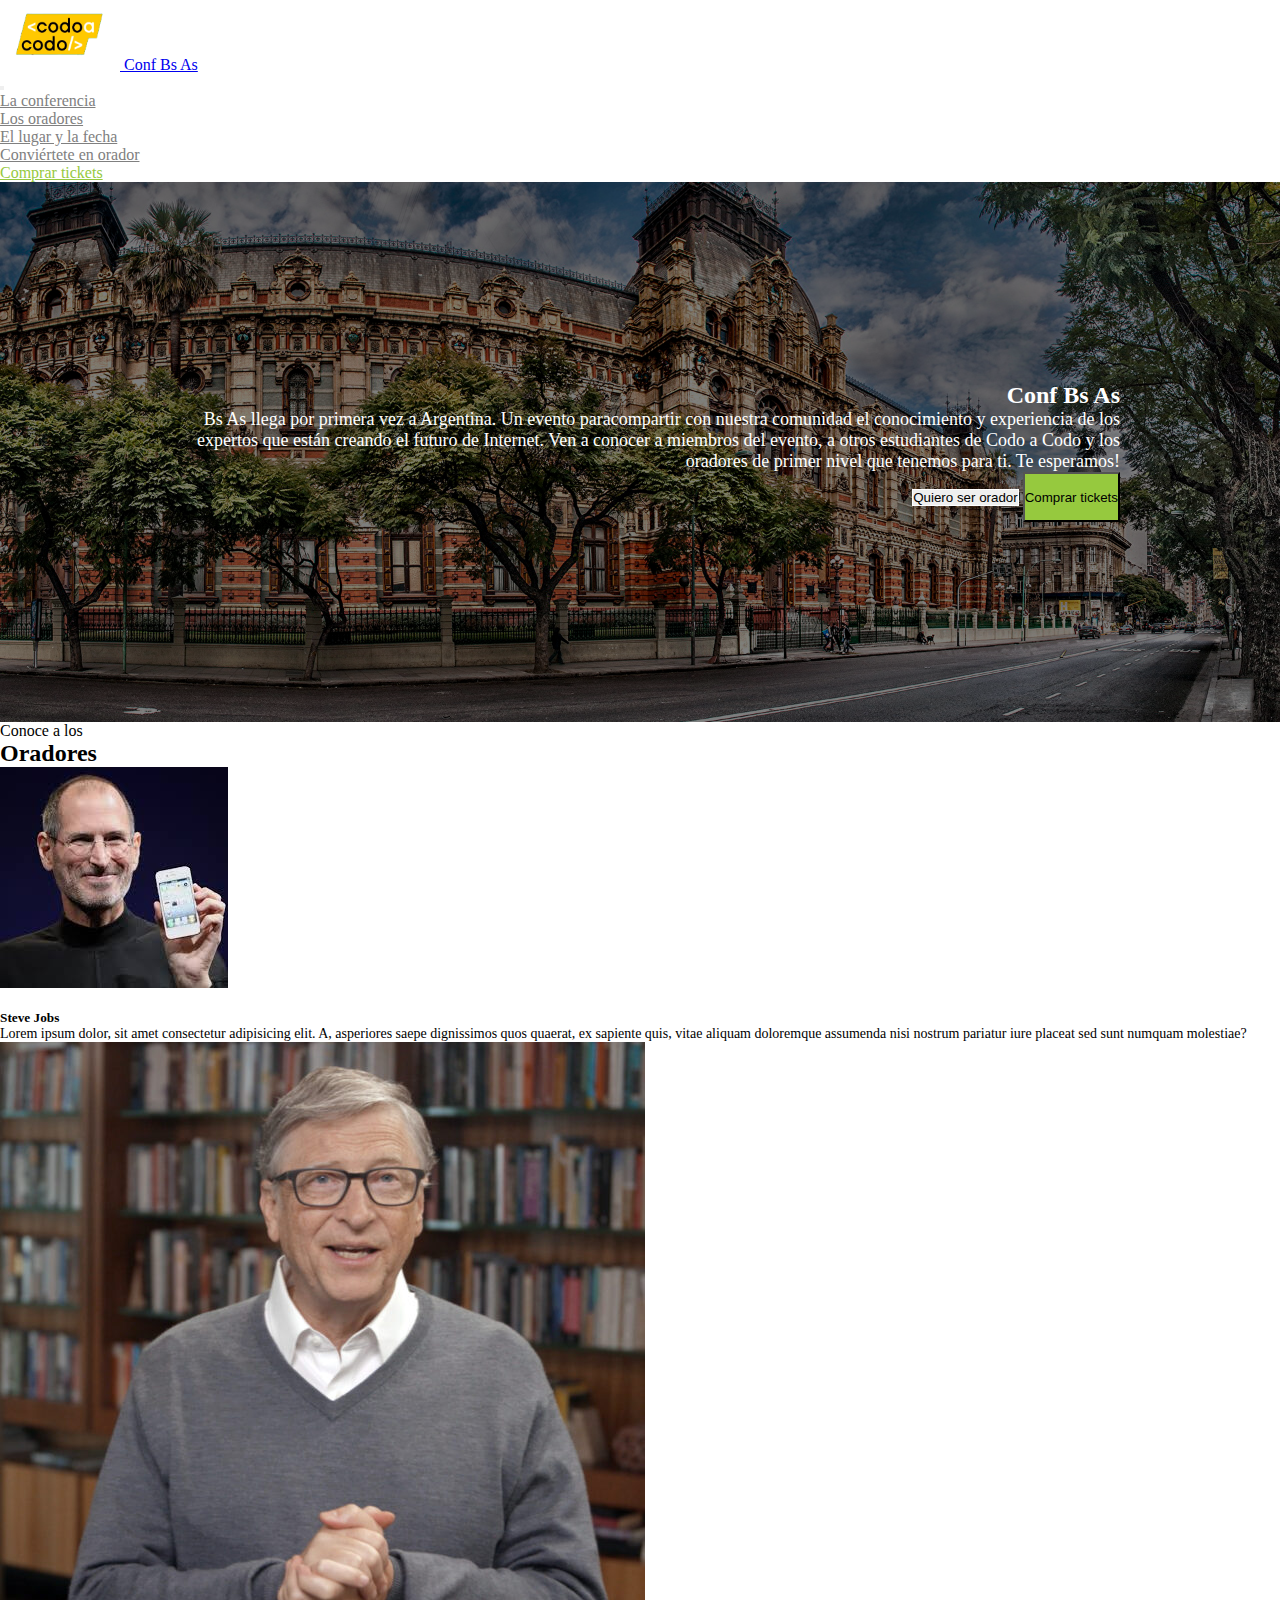
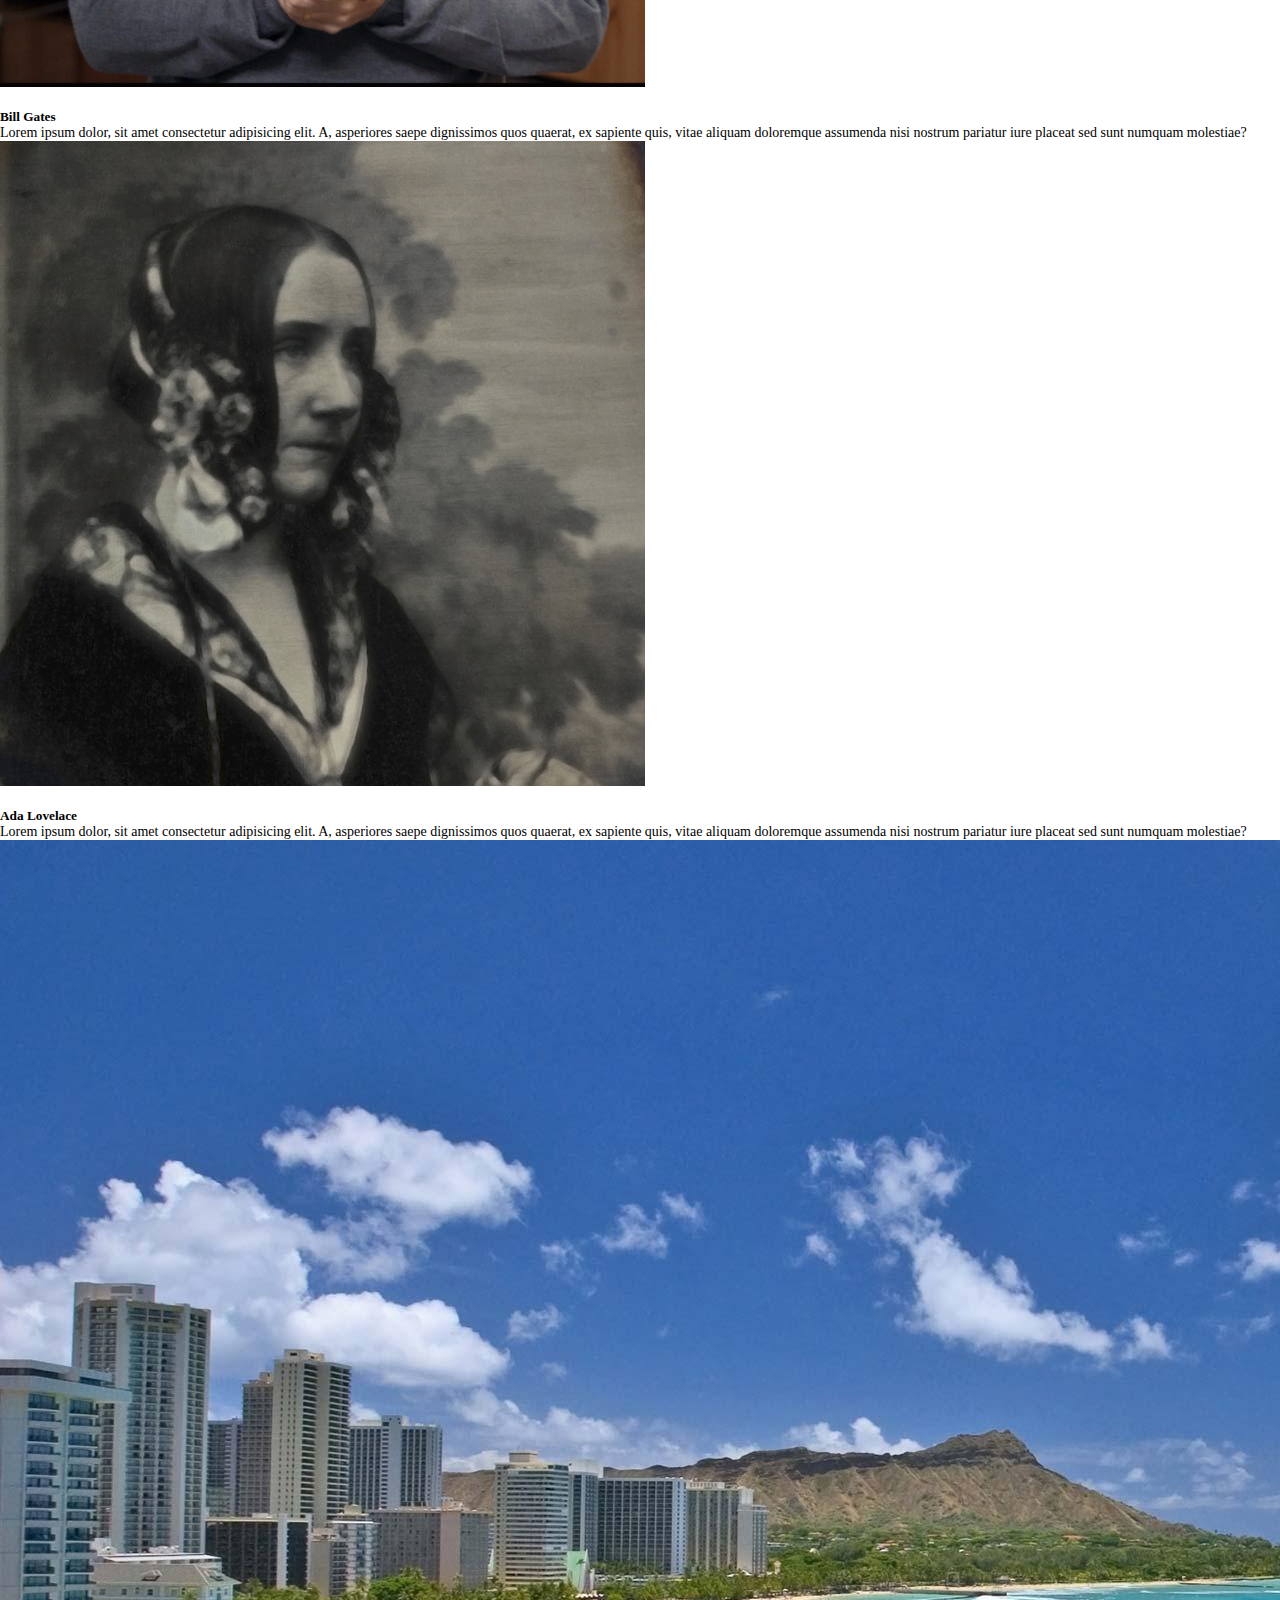
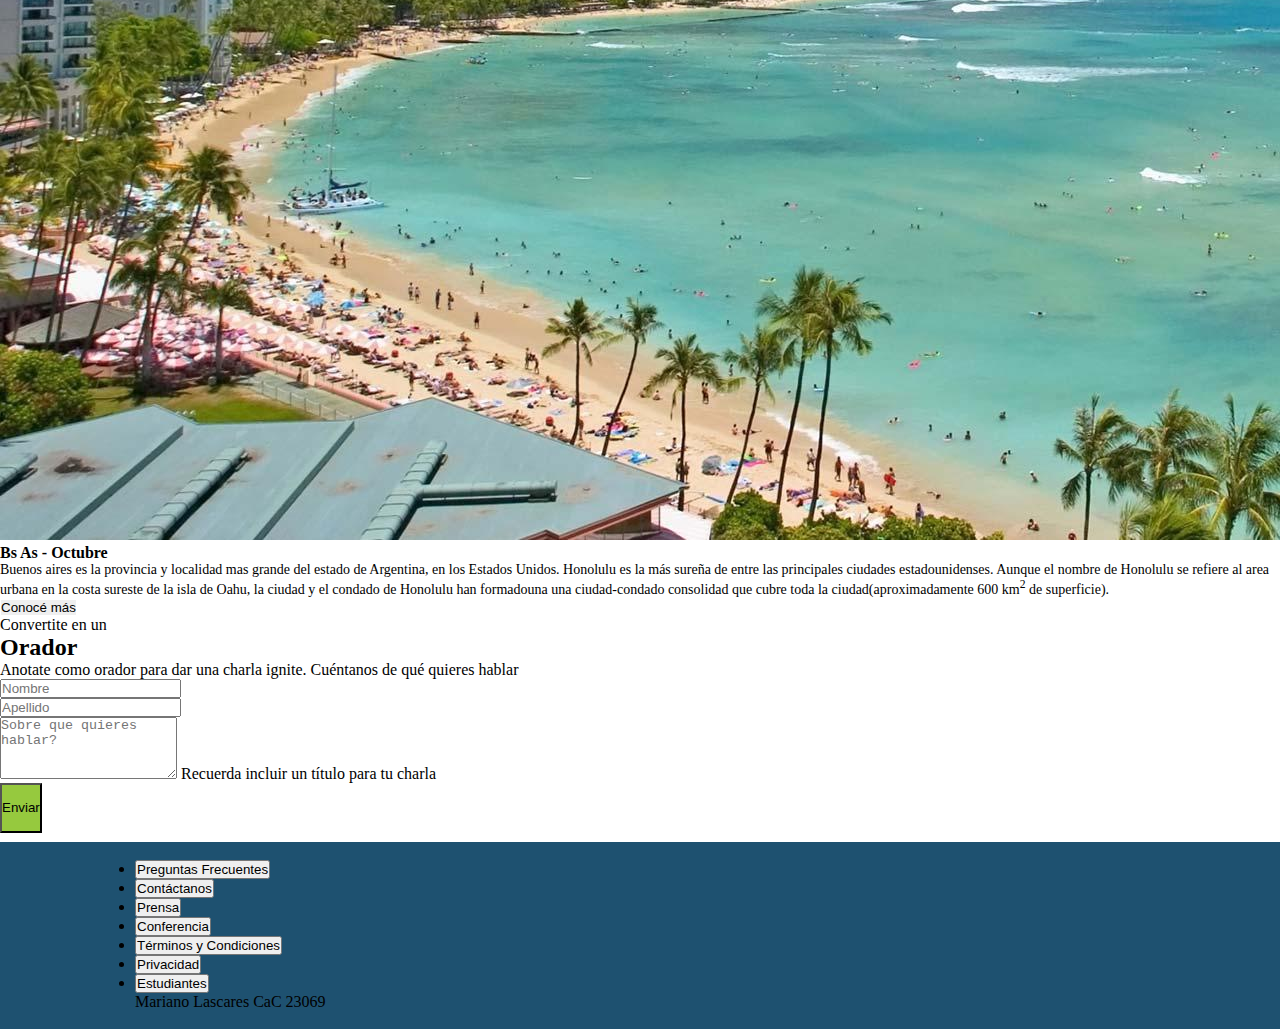
==== commit b92aff32: "Solucion de errores" ====
--- a/index.html
+++ b/index.html
@@ -9,7 +9,7 @@
             rel="stylesheet" 
             integrity="sha384-KK94CHFLLe+nY2dmCWGMq91rCGa5gtU4mk92HdvYe+M/SXH301p5ILy+dN9+nJOZ" 
             crossorigin="anonymous">
-        <link rel="stylesheet" href="/assets/css/estilos.css">
+        <link rel="stylesheet" href="./assets/css/estilos.css">
     </head>
 
     <body>
@@ -28,16 +28,16 @@
                     <div class="collapse navbar-collapse justify-content-end" id="collapsibleNavbar">
                         <ul class="navbar-nav" id="expandir">
                             <li class="nav-item" id="li">
-                                <a class="m-1 nav-link" href="#">La conferencia</a>
-                            </li>
-                            <li class="nav-item" id="li">
-                                <a class="nav-link m-1" href="#">Los oradores</a>
-                            </li>
-                            <li class="nav-item" id="li">
-                                <a class="nav-link m-1" href="#">El lugar y la fecha</a>
-                            </li>
-                            <li class="nav-item" id="li">
-                                <a class="nav-link m-1" href="#">Conviértete en orador</a>
+                                <a class="nav-link m-1 nav-active" href="#">La conferencia</a>
+                            </li>
+                            <li class="nav-item" id="li">
+                                <a class="nav-link nav-active m-1" href="#">Los oradores</a>
+                            </li>
+                            <li class="nav-item nav-active" id="li">
+                                <a class="nav-link nav-active m-1" href="#">El lugar y la fecha</a>
+                            </li>
+                            <li class="nav-item" id="li">
+                                <a class="nav-link nav-active m-1" href="#">Conviértete en orador</a>
                             </li>
                             <li class="nav-item" id="li">
                                 <a class="nav-link nav-link-green m-1" href="/paginas/comprar-tickets.html">Comprar tickets</a>
@@ -48,7 +48,7 @@
             </nav>
         </header>
         <main>
-            <section class=" mb-2" id="portada">
+            <section class=" mb-2" id="section-head">
                 <div class="container-fluid bg-img">
                     <div class="row overlay div-img">
                         <div class="col-md-2 col-lg-7 col-xl-7"></div>
@@ -60,13 +60,13 @@
                                 a otros estudiantes de Codo a Codo y los oradores de primer nivel que tenemos para ti. Te esperamos!
                             </p>
                             <button class="btn btn-outline text-white p-2">Quiero ser orador</button>
-                            <button class="btn btn-success">Comprar tickets</button>
+                            <a href="/paginas/comprar-tickets.html"></a><button class="btn btn-success">Comprar tickets</button></a>
                         </div>
                         <div class="col-md-2 col12"></div>
                     </div>
                 </div>
             </section>
-            <section class="" id="oradores">
+            <section class="" id="section-oradores">
                 <div class="container text-center">
                     <div class="container-fluid">
                     <p class="m-0 p-0">Conoce a los</p>
@@ -120,7 +120,7 @@
                     </div>
                 </div>
             </section>
-            <section class="" id="bsas">
+            <section class="" id="section-city">
                 <div class="container-fluid p-0 mt-4">
                     <div class="row m-0">
                         <div class="col-12 col-md-6 p-0 m-0">
@@ -205,4 +205,4 @@
             crossorigin="anonymous">
         </script>
     </body>
-</html>
+</html>